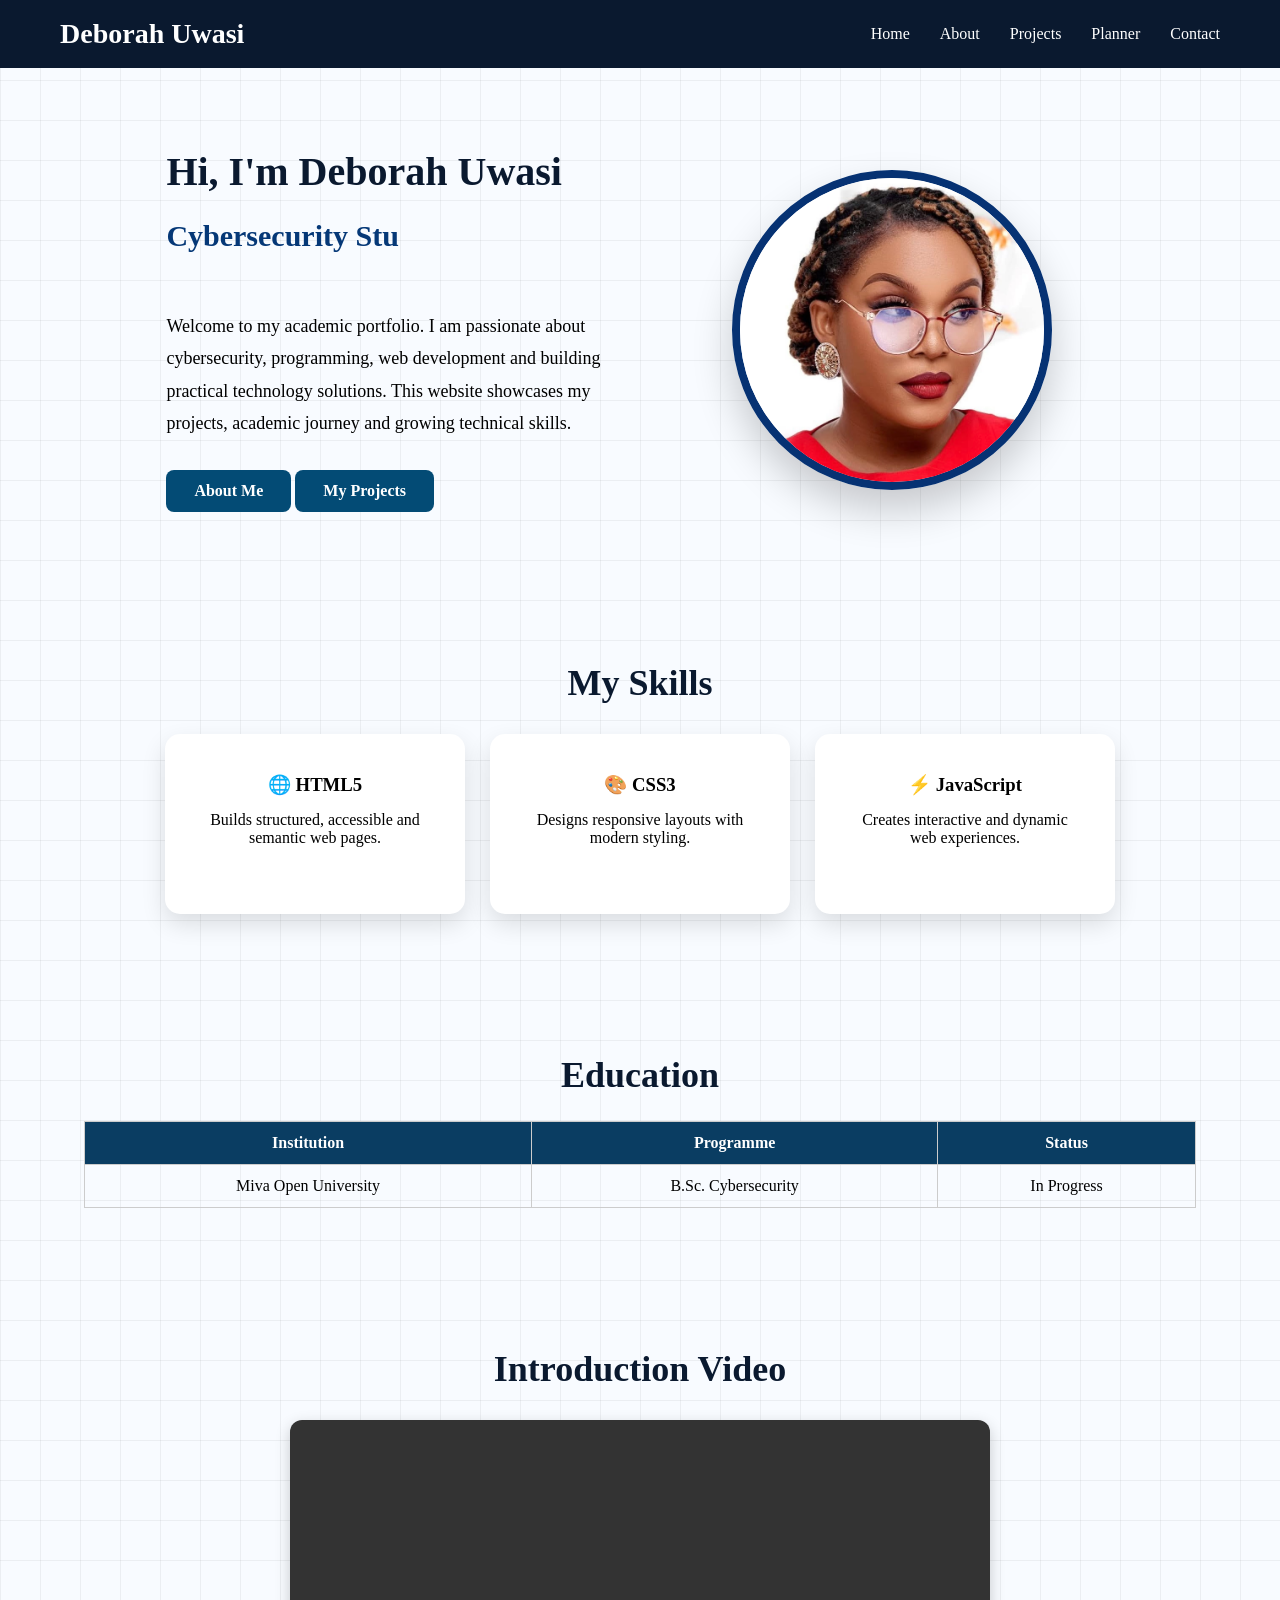
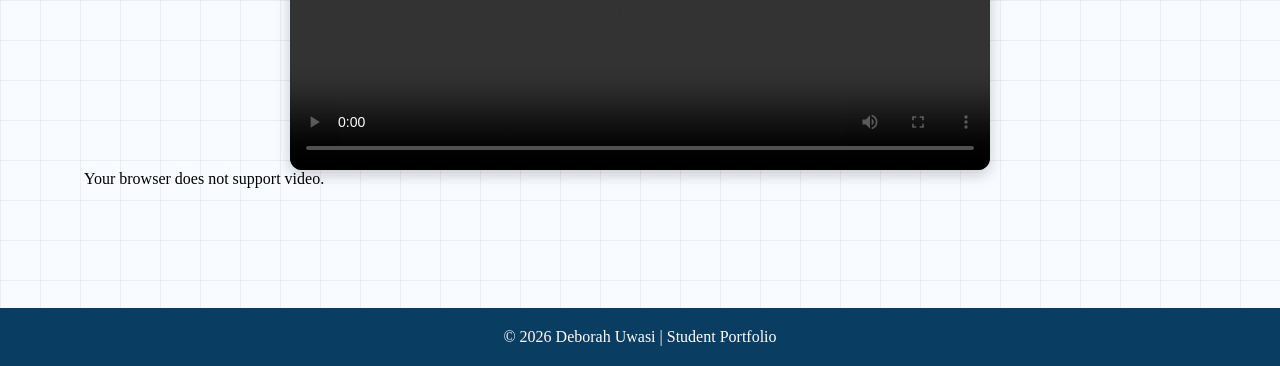
==== index.html @ 93f2918e "Add files via upload" ====
<!DOCTYPE html>
<html lang="en">
<head>
    <meta charset="UTF-8">
    <meta name="viewport" content="width=device-width, initial-scale=1.0">
    <title>Deborah Uwasi | Student Portfolio</title>
<link rel="preconnect" href="https://fonts.googleapis.com">
<link rel="preconnect" href="https://fonts.gstatic.com" crossorigin>

<link href="https://fonts.googleapis.com/css2?family=Poppins:wght@300;400;500;600;700&display=swap" rel="stylesheet">
    <link rel="stylesheet" href="css/style.css">
</head>

<body>

<!-- Navigation -->

<nav>

<div class="logo">Deborah Uwasi</div>

<ul>

<li><a href="index.html">Home</a></li>

<li><a href="about.html">About</a></li>

<li><a href="projects.html">Projects</a></li>

<li><a href="planner.html">Planner</a></li>

<li><a href="contact.html">Contact</a></li>

</ul>

</nav>

<!-- Hero Section -->

<section class="hero">

<div class="hero-text">

<h1>Hi, I'm Deborah Uwasi</h1>

<h2 class="typing"></h2>

<p>

Welcome to my academic portfolio.

I am passionate about cybersecurity, programming,
web development and building practical technology solutions.

This website showcases my projects, academic journey
and growing technical skills.

</p>

<a href="about.html" class="btn">About Me</a>

<a href="projects.html" class="btn">My Projects</a>

</div>

<div class="hero-image">

<img src="images/profile.jpeg"
alt="Deborah Uwasi"
class="profile">

</div>

</section>

<!-- Skills -->

<section>

<h2>My Skills</h2>

<div class="cards">


<div class="card">

<h3>🌐 HTML5</h3>

<p>
Builds structured, accessible and semantic web pages.
</p>

</div>

<div class="card">

<h3>🎨 CSS3</h3>

<p>
Designs responsive layouts with modern styling.
</p>

</div>

<div class="card">

<h3>⚡ JavaScript</h3>

<p>
Creates interactive and dynamic web experiences.
</p>

</div>

</div>

</section>

<!-- Education -->

<section>

<h2>Education</h2>

<table>

<tr>

<th>Institution</th>

<th>Programme</th>

<th>Status</th>

</tr>

<tr>

<td>Miva Open University</td>

<td>B.Sc. Cybersecurity</td>

<td>In Progress</td>

</tr>

</table>

</section>

<!-- Multimedia -->

<section>

<h2>Introduction Video</h2>

<div class="video-container">

<video controls>

<source src="videos/intro.mp4" type="video/mp4">

Your browser does not support the video tag.

</video>

</div>

<source src="videos/intro.mp4" type="video/mp4">

Your browser does not support video.

</video>

</section>

<footer>

<p>

© 2026 Deborah Uwasi | Student Portfolio

</p>

</footer>
<script src="js/typing.js"></script>
</body>
</html>
---- css/style.css ----
/* ===== RESET ===== */
* {
    margin: 0;
    padding: 0;
    box-sizing: border-box;
}

body{

background-color:#f8fbff;

background-image:

linear-gradient(rgba(0,0,0,.05) 1px, transparent 1px),

linear-gradient(90deg, rgba(0,0,0,.05) 1px, transparent 1px);

background-size:40px 40px;

}

/* ===== NAVIGATION ===== */
nav{
    background:#0A192F;
    display:flex;
    justify-content:space-between;
    align-items:center;
    padding:18px 60px;
    position:sticky;
    top:0;
    z-index:1000;
}

.logo{
    color:white;
    font-size:28px;
    font-weight:700;
}

nav ul{
    list-style:none;
    display:flex;
    gap:30px;
}

nav ul li a{
    text-decoration:none;
    color:white;
    font-weight:500;
    transition:.3s;
}

nav ul li a:hover{
    color:#00C897;
}

/* ===== HERO ===== */
.hero{

display:flex;

align-items:center;

justify-content:space-between;

gap:60px;

padding:80px 8%;

flex-wrap:wrap;

}

.hero-text{
    flex:1;
    text-align:left;
}

.hero-text h1{

font-size:40px;

margin-bottom:15px;

color:#0A192F;

}

.hero-text h2{

font-size:30px;

color:#053877;

margin-bottom:15px;

}

.hero-text p{

font-size:18px;

margin-bottom:30px;

line-height:1.8;

}

.hero-image{

flex:1;

display:flex;

justify-content:center;

}


.profile{

width:320px;

height:320px;

object-fit:cover;

border-radius:50%;

border:8px solid #063273;

box-shadow:0 20px 40px rgba(0,0,0,.2);

}


.btn{
    display:inline-block;
    background:#034b75;
    color:white;
    padding:12px 28px;
    border-radius:8px;
    text-decoration:none;
    font-weight:600;
    transition:0.3s;
}

.btn:hover{
    background:#038b7d;
    transform:translateY(-3px);
}

/* ===== SECTIONS ===== */
section{
    width:90%;
    max-width:1200px;
    margin:auto;
    padding:70px 20px;
}

section h2{
    text-align:center;
    color:#0A192F;
    margin-bottom:25px;
    font-size:36px;
}

.cards {
    display: flex;
    justify-content: center;
    gap: 30px;
    flex-wrap: wrap;
    margin-top: 30px;
}


.card{
    background:white;
    border-radius:15px;
    overflow:hidden;
    box-shadow:0 10px 25px rgba(0,0,0,.12);
   transition:.4s ease;
}

.card:hover{

transform:translateY(-10px);

box-shadow:0 20px 35px rgba(0,0,0,.15);

}

.card img{
    width:100%;
    height:220px;
    object-fit:cover;
}
.card h3,
.card p,
.card .btn {
    margin: 15px;
}

/* ===== TABLE ===== */
table {
    width: 100%;
    border-collapse: collapse;
    margin-top: 20px;
}

table, th, td {
    border: 1px solid #ccc;
}

th {
    background: #0A3D62;
    color: white;
}

th, td {
    padding: 12px;
    text-align: center;
}

/* ===== FORM ===== */
form {
    max-width: 600px;
    margin: auto;
}

input,
textarea {
    width: 100%;
    padding: 12px;
    margin-bottom: 15px;
}

button {
    background: #0A3D62;
    color: white;
    border: none;
    padding: 12px 25px;
    cursor: pointer;
    border-radius: 6px;
}

button:hover {
    background: #145A86;
}

/* ===== FOOTER ===== */
footer {
    background: #0A3D62;
    color: white;
    text-align: center;
    padding: 20px;
    margin-top: 50px;
}

/* ===== RESPONSIVE ===== */
@media(max-width:768px){

nav{
    flex-direction:column;
}

nav ul{
    flex-direction:column;
    margin-top:20px;
}

nav ul li{
    margin:10px 0;
}

.cards{
    flex-direction:column;
    align-items:center;
}

.hero h1{
    font-size:34px;
}


.profile{

animation:float 4s ease-in-out infinite;

}

@keyframes float{

0%{

transform:translateY(0px);

}

50%{

transform:translateY(-10px);

}

100%{

transform:translateY(0px);

}

}

}
#taskList{
    max-width:600px;
    margin:20px auto;
    padding:0;
}

#taskList li{
    list-style:none;
    background:white;
    margin:10px 0;
    padding:15px;
    border-radius:8px;
    display:flex;
    justify-content:space-between;
    align-items:center;
    box-shadow:0 0 5px rgba(0,0,0,0.1);
}

#taskList button{
    padding:8px 15px;
}
.video-container{
    display:flex;
    justify-content:center;
    align-items:center;
    margin-top:30px;
}

.video-container video{
    width:70%;
    max-width:700px;
    border-radius:12px;
    box-shadow:0 5px 15px rgba(0,0,0,.2);
}
.typing{
    color:#00C897;
    font-size:32px;
    font-weight:700;
    margin:20px 0;
    min-height:80px;
    line-height:1.4;
}

section{

animation:fadeUp .8s ease;

}
@keyframes fadeUp{

from{

opacity:0;

transform:translateY(30px);

}

to{

opacity:1;

transform:translateY(0);

}

}
.cards{

display:flex;

justify-content:center;

gap:25px;

flex-wrap:wrap;

margin-top:30px;

}

.cards .card{

width:300px;

min-height:180px;

padding:25px;

text-align:center;

}
@media (max-width:768px){

nav{

flex-direction:column;

padding:20px;

}


.typing{
    font-size:24px;
    min-height:70px;
}
nav ul{

flex-direction:column;

gap:15px;

margin-top:20px;

}

.hero{

flex-direction:column-reverse;

text-align:center;

}

.hero-text{

text-align:center;

}

.profile{

width:220px;

height:220px;

}

.cards{

flex-direction:column;

align-items:center;

}

.card{

width:90%;

}

table{

display:block;

overflow-x:auto;

}

}
.hero-text{
    text-align:left;
}

.typing{
    display:block;
    text-align:left;
}
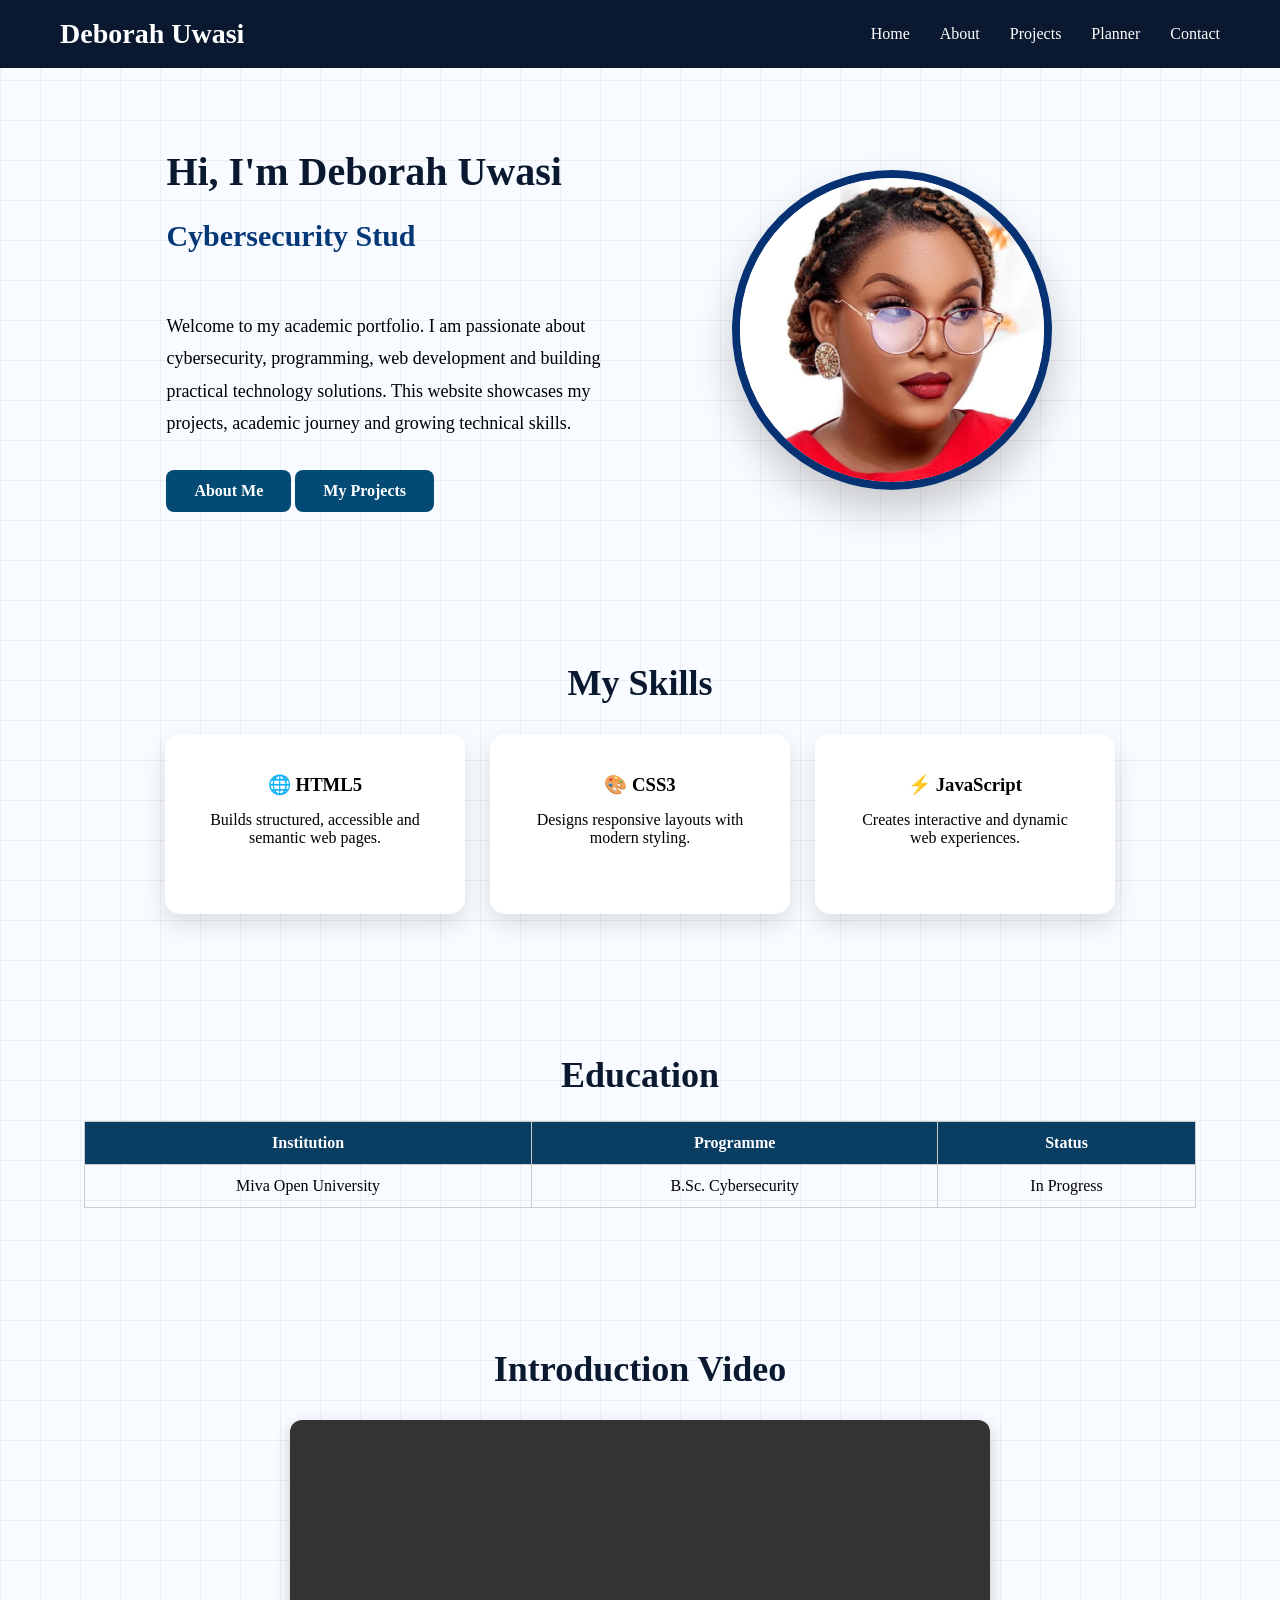
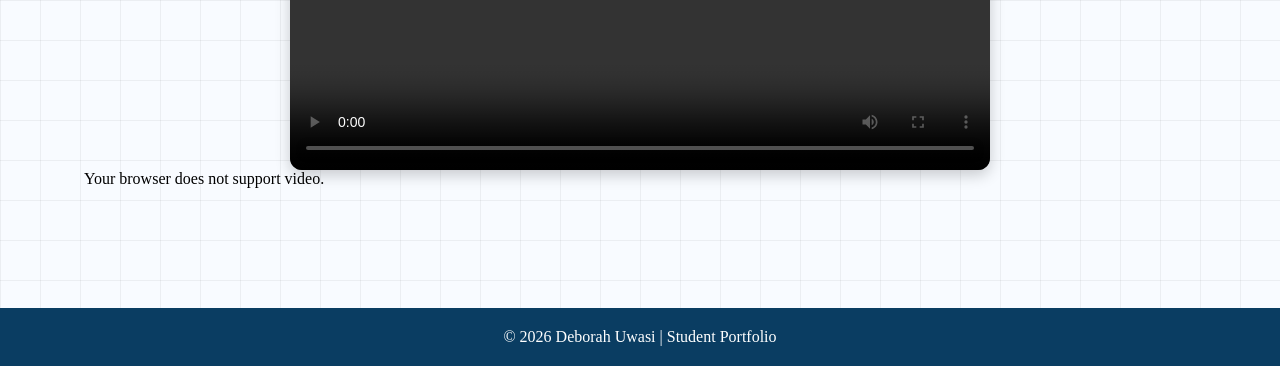
==== commit 6699685e: "Add files via upload" ====
--- a/index.html
+++ b/index.html
@@ -9,6 +9,7 @@
 
 <link href="https://fonts.googleapis.com/css2?family=Poppins:wght@300;400;500;600;700&display=swap" rel="stylesheet">
     <link rel="stylesheet" href="css/style.css">
+    <link rel="icon" href="images/profile.jpeg">
 </head>
 
 <body>
@@ -19,7 +20,11 @@
 
 <div class="logo">Deborah Uwasi</div>
 
-<ul>
+<div class="menu-toggle" id="menu-toggle">
+☰
+</div>
+
+<ul id="nav-links">
 
 <li><a href="index.html">Home</a></li>
 
@@ -184,5 +189,15 @@
 
 </footer>
 <script src="js/typing.js"></script>
+<script>
+
+const menuToggle = document.getElementById("menu-toggle");
+const navLinks = document.getElementById("nav-links");
+
+menuToggle.addEventListener("click", () => {
+    navLinks.classList.toggle("active");
+});
+
+</script>
 </body>
 </html>
--- a/css/style.css
+++ b/css/style.css
@@ -481,4 +481,79 @@
 .typing{
     display:block;
     text-align:left;
+}
+/* ===========================
+   MOBILE NAVIGATION
+=========================== */
+
+.menu-toggle{
+    display:none;
+    font-size:32px;
+    cursor:pointer;
+    color:white;
+}
+
+@media (max-width:768px){
+
+nav{
+    display:flex;
+    justify-content:space-between;
+    align-items:center;
+    padding:20px;
+    position:relative;
+}
+
+.menu-toggle{
+    display:block;
+}
+
+nav ul{
+    display:none;
+    flex-direction:column;
+    position:absolute;
+    top:80px;
+    left:0;
+    width:100%;
+    background:#0f172a;
+    padding:20px 0;
+    text-align:center;
+}
+
+nav ul.active{
+    display:flex;
+}
+
+nav ul li{
+    margin:15px 0;
+}
+}
+section{
+
+opacity:0;
+transform:translateY(40px);
+animation:fadeUp 1s ease forwards;
+
+}
+
+section:nth-child(2){animation-delay:.2s;}
+section:nth-child(3){animation-delay:.4s;}
+section:nth-child(4){animation-delay:.6s;}
+section:nth-child(5){animation-delay:.8s;}
+
+@keyframes fadeUp{
+
+from{
+
+opacity:0;
+transform:translateY(40px);
+
+}
+
+to{
+
+opacity:1;
+transform:translateY(0);
+
+}
+
 }
